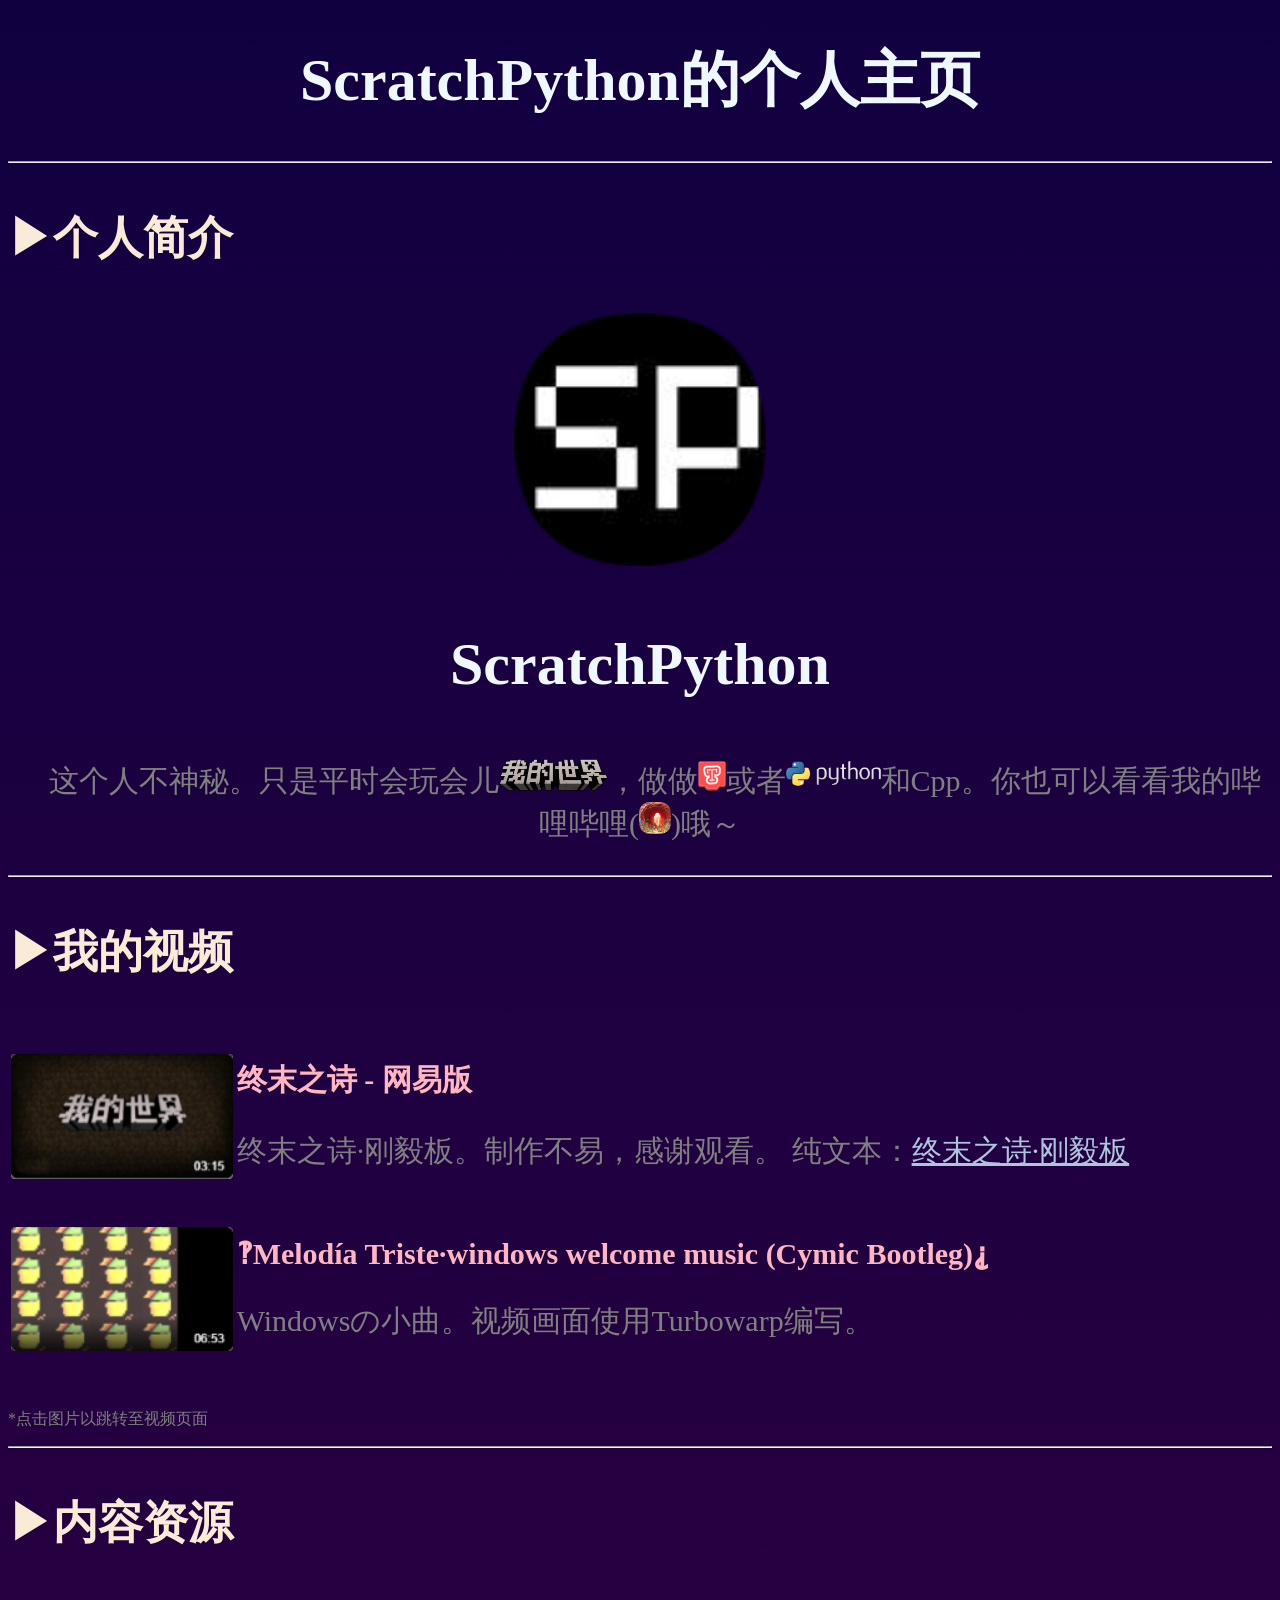
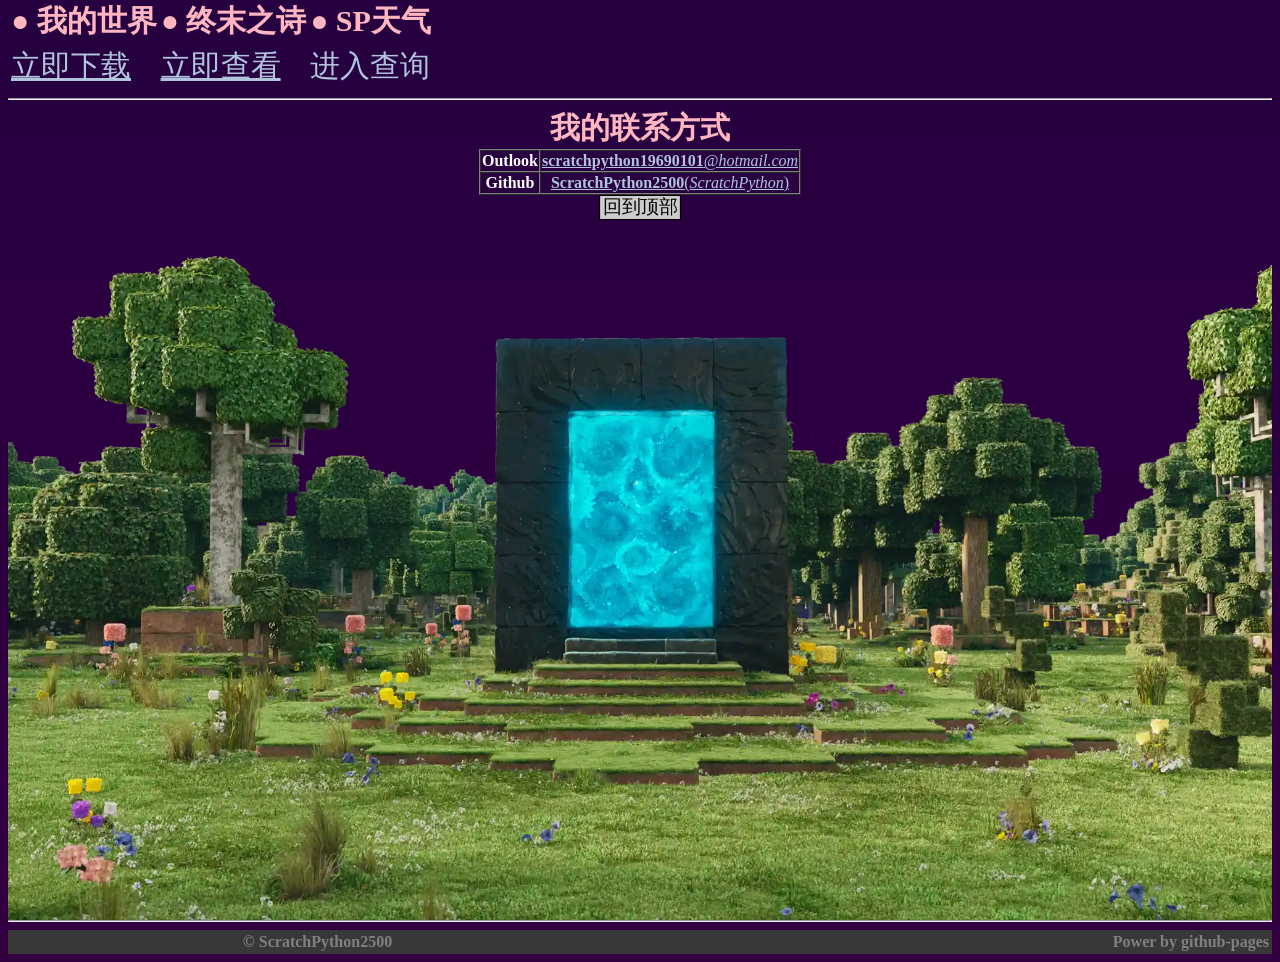
==== index.html @ 7c63108b "Update index.html" ====
<!DOCTYPE html>
  <html>
    <head>
      <meta charset="utf-8">
      <meta name="keywords" content="scratchpython, scratch python,scratch-python, SP">
      <meta name="description" content="ScratchPython的个人主页：这个人不神秘，只是平时会玩会儿Minecraft，做做Scratch或者Python和Cpp。">
      <meta name="author" content="ScratchPython">
      <link type="image/png" rel="shortcut icon" href="img/sp.png"/>
      <title>Scratchpython的个人主页</title>
      <link rel="stylesheet" type="text/css" href="css/css.css">
      <h1 class="tit">ScratchPython的个人主页</h1>
    </head>
    <hr/>
    <body>
      <p class="ltit">▶个人简介</p>
      <center>
        <img  src="img/sp.png" alt="ScratchPython" width=20%>
      <p class="tit">ScratchPython<br/>
      <p class="text">　这个人不神秘。只是平时会玩会儿<a href="https://mc.163.com/" target="_blank" rel="noopener noreferrer"><img src="img/mc.png" alt="Minecraft" height=32></a>，做做<a href="https://turbowarp.org/editor/" target="_blank" rel="noopener noreferrer"><img src="img/sc.png" alt="Scratch" height=30></a>或者<a href="https://python.org/" target="_blank" rel="noopener noreferrer"><img src="img/python.svg" alt="Python" height=30></a>和Cpp。你也可以看看我的哔哩哔哩(<i><a href="https://space.bilibili.com/3546961147857203?spm_id_from=333.337.0.0" target="_blank" rel="noopener noreferrer"><img src="img/bl.png" alt="bilibili" height=32></a></i>)哦～</p>
      </center>
      <hr/>
      <p class="ltit">▶我的视频</p>
      <table>
        <tr>
          <th>
        <a href="https://www.bilibili.com/video/BV1vGFazeEte" target="_blank" rel="noopener noreferrer"><img src="img/ep.png" width=100% style="align:top;float:left"></a>
          </th>
          <td width=80%><p class="lltit">终末之诗 - 网易版</p><p class="text">终末之诗·刚毅板。制作不易，感谢观看。
纯文本：<a href="https://www.bilibili.com/read/cv45366250" class="lnk" target="_blank" rel="noopener noreferrer">终末之诗·刚毅板</a></p>
          </td>
        </tr>
        <tr>
          <th>
        <a href="https://www.bilibili.com/video/BV1e2fJBfE6K" target="_blank" rel="noopener noreferrer"><img src="img/ep1.png" width=100% style="align:top;float:left"></a>
          </th>
          <td width=80%><p class="lltit">‽Melodía Triste·windows welcome music (Cymic Bootleg)⸘</p><p class="text">Windowsの小曲。视频画面使用Turbowarp编写。</p>
          </td>
        </tr>
      </table><br/>
      <p class="txt">*点击图片以跳转至视频页面</p>
      <hr/>
      <p class="ltit">▶内容资源</p>
      <table border=0>
        <tr>
          <th class="lltit">● 我的世界</th>
          <th class="lltit">● 终末之诗</th>
          <th class="lltit">● SP天气</th>
        </tr>
        <tr>
          <td><a href="//adl.netease.com/d/g/mc/c/gw" target="_blank" rel="noopener noreferrer" class="lnk" style="font-size:30px">立即下载</a></td>
          <td><a href="branches/end_poem" class="lnk" style="font-size:30px">立即查看</a></td>
          <td><a herf="branches/weather" target="_blank" class="lnk" style="font-size:30px">进入查询</a></td>
        </tr>
      </table>
    </body><hr/>
      <table border=1 cellspacing=0 align="center">
        <caption class="lltit">我的联系方式</caption>
        <tr>
          <th style="color:#ffffff">Outlook</th>
          <td><a href="mailto://scratchpython19690101@hotmail.com"  class="lnk"><center><b>scratchpython19690101</b>@<i>hotmail.com</i></center></a></td>
        </tr>
        <tr>
          <th style="color:#ffffff">Github</th>
          <td><a href="https://github.com/ScratchPython2500/" target="_blank" rel="noopener noreferrer" class="lnk"><center><b>ScratchPython2500</b>(<i>ScratchPython</i>)</center></a></td>
        </tr>
      </table>
    <a href="#"><center><img src="img/backtop.svg" height=25></center></a>
    <img style="float:left" src="img/button.webp" alt="button" width=100%>
    <hr/>
  </html>
  <table width=100% style="background-color:#383838">
    <th class="txt">© ScratchPython2500</th>
    <th class="txt" style="float:right">Power by github-pages</th>
  </table>
---- css/css.css ----
body{background-image: linear-gradient(#110040, #330040);}
.tit{color:aliceblue;font-size:60px;font-weight:bold;text-align:center;}
.ltit{color:antiquewhite;font-size:45px;font-weight:bold;}
.lltit{color:lightpink;font-size:30px;font-weight:bold;}
.text{color:gray;font-size:30px;}
.txt{color:grey;font-size:25px:}
.lnk{color:lightsteelblue;}
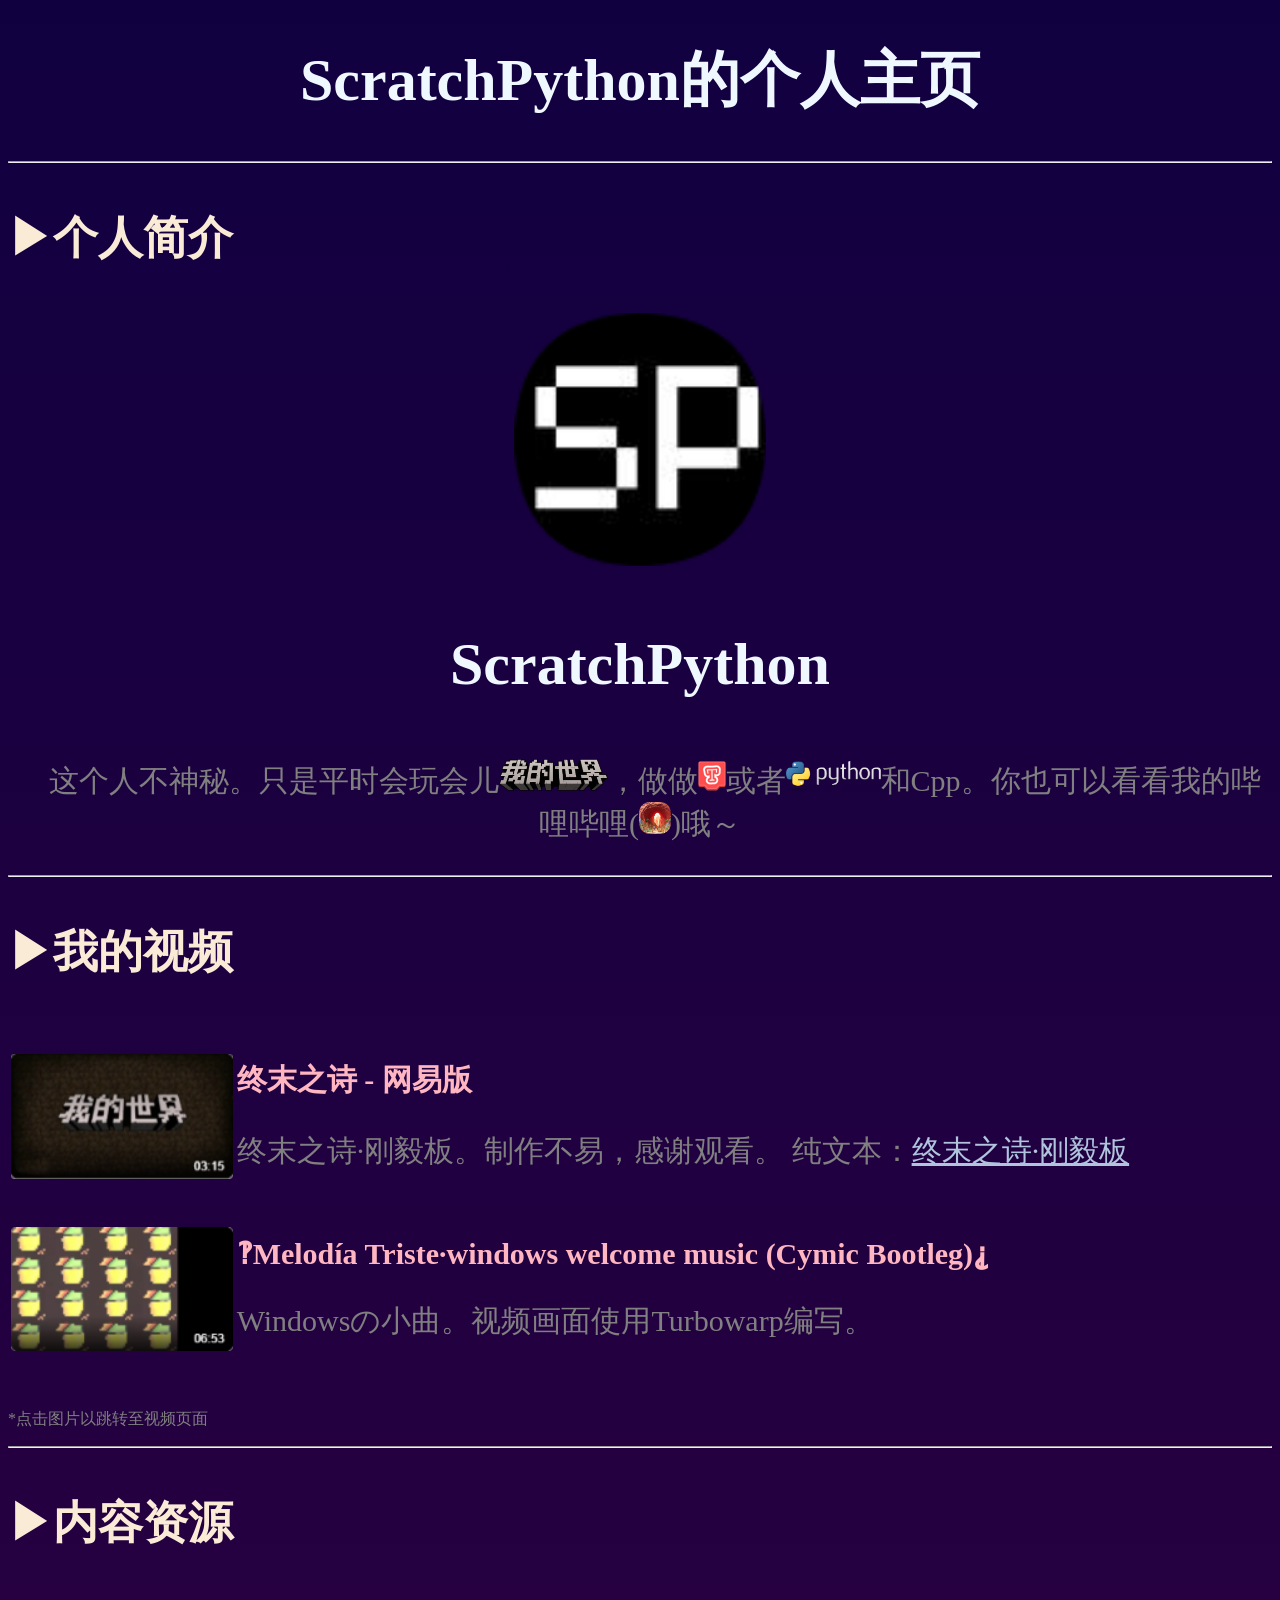
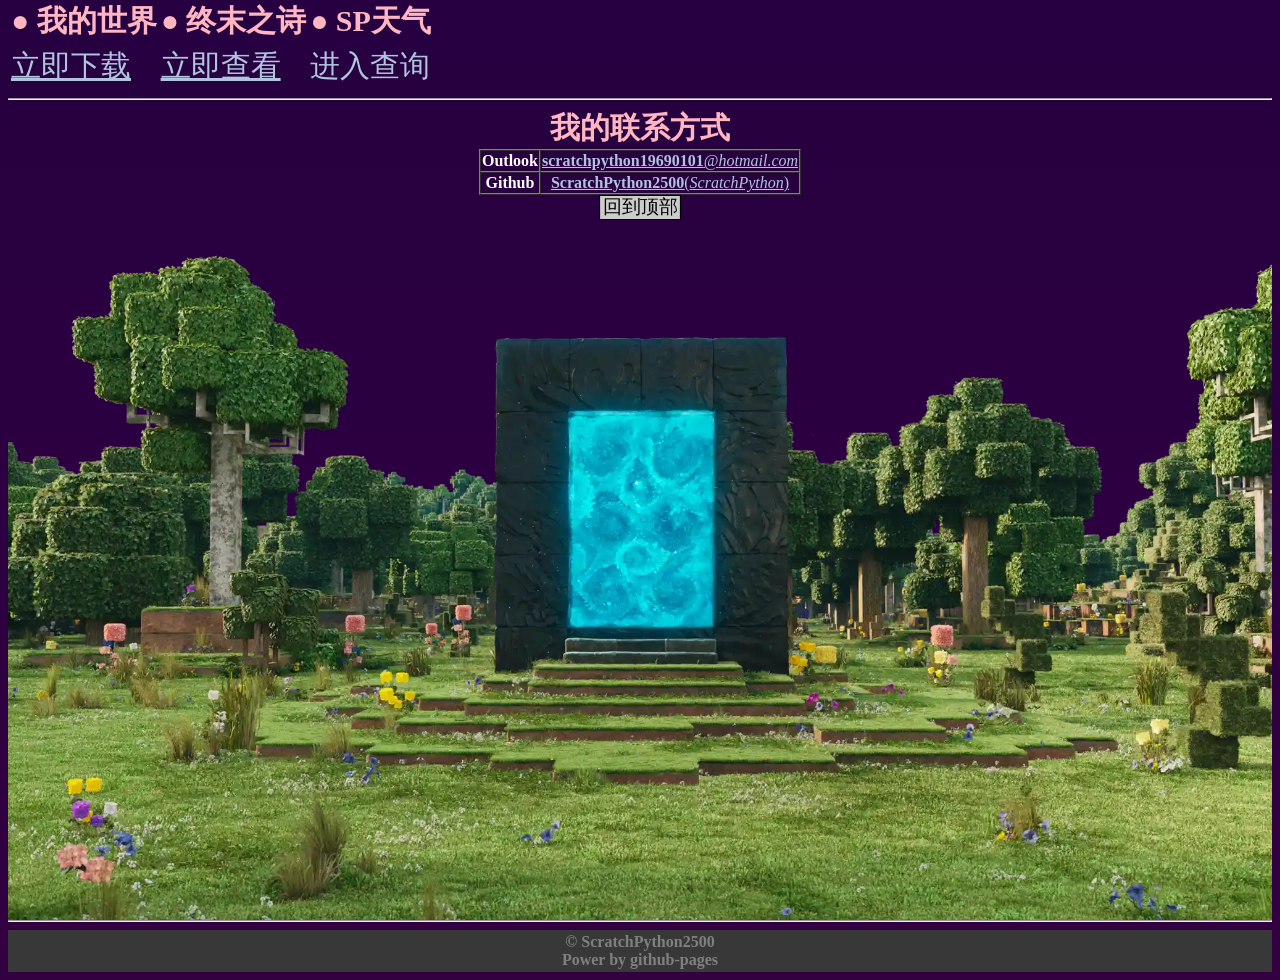
==== commit 6e4d3f39: "Update index.html" ====
--- a/index.html
+++ b/index.html
@@ -69,6 +69,5 @@
     <hr/>
   </html>
   <table width=100% style="background-color:#383838">
-    <th class="txt">© ScratchPython2500</th>
-    <th class="txt" style="float:right">Power by github-pages</th>
+    <th class="txt">© ScratchPython2500<br/>Power by github-pages</th>
   </table>
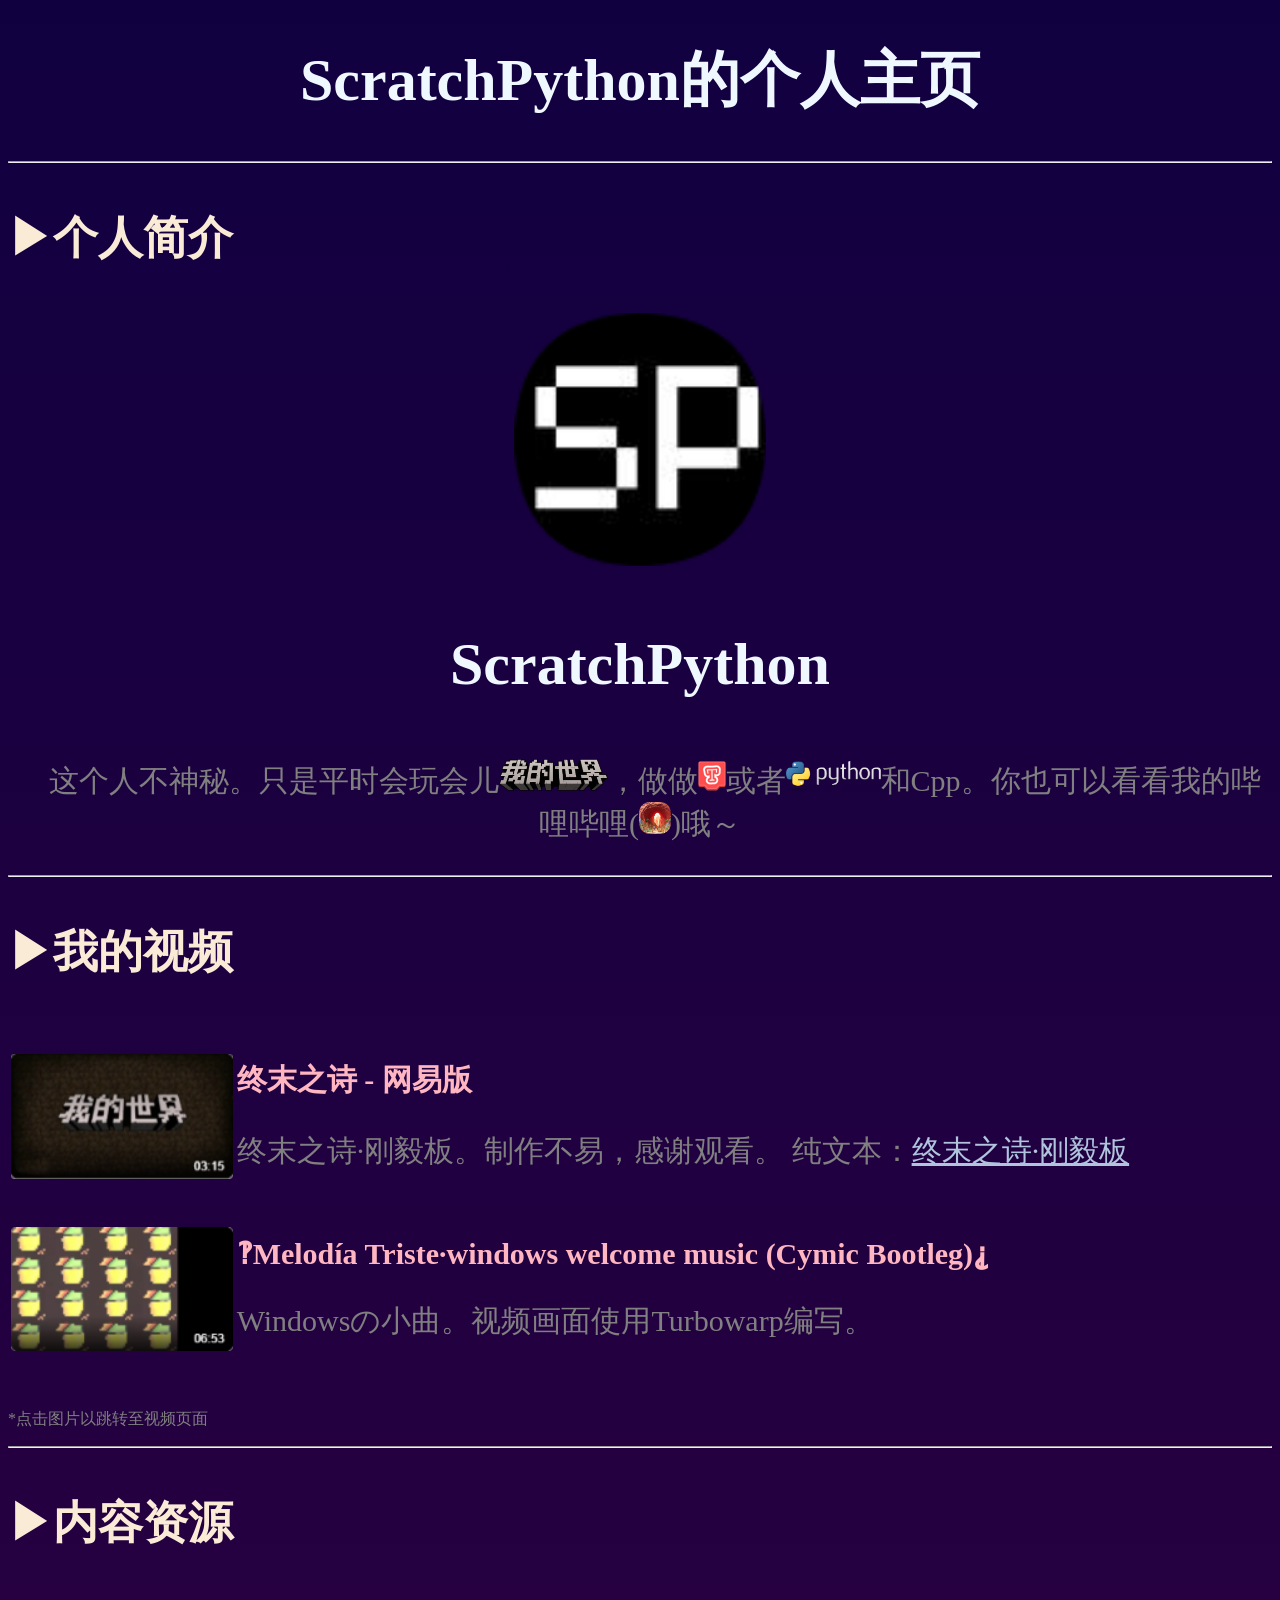
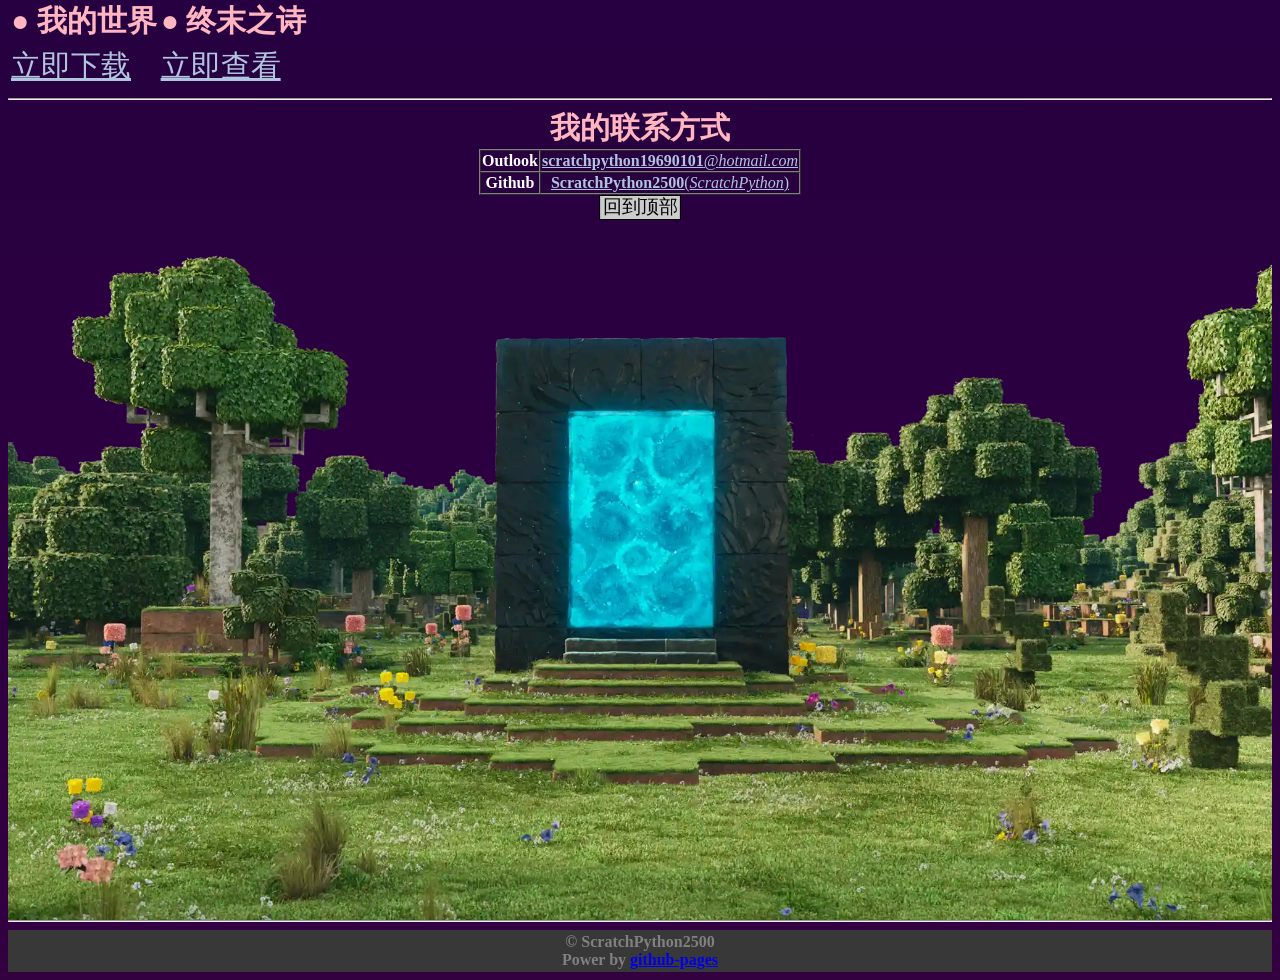
==== commit 2b9d4f7e: "Update index.html" ====
--- a/index.html
+++ b/index.html
@@ -44,12 +44,10 @@
         <tr>
           <th class="lltit">● 我的世界</th>
           <th class="lltit">● 终末之诗</th>
-          <th class="lltit">● SP天气</th>
         </tr>
         <tr>
           <td><a href="//adl.netease.com/d/g/mc/c/gw" target="_blank" rel="noopener noreferrer" class="lnk" style="font-size:30px">立即下载</a></td>
           <td><a href="branches/end_poem" class="lnk" style="font-size:30px">立即查看</a></td>
-          <td><a herf="branches/weather" target="_blank" class="lnk" style="font-size:30px">进入查询</a></td>
         </tr>
       </table>
     </body><hr/>
@@ -69,5 +67,5 @@
     <hr/>
   </html>
   <table width=100% style="background-color:#383838">
-    <th class="txt">© ScratchPython2500<br/>Power by github-pages</th>
+    <th class="txt">© ScratchPython2500<br/>Power by <a href="https://docs.github.com/zh/pages">github-pages</a></th>
   </table>
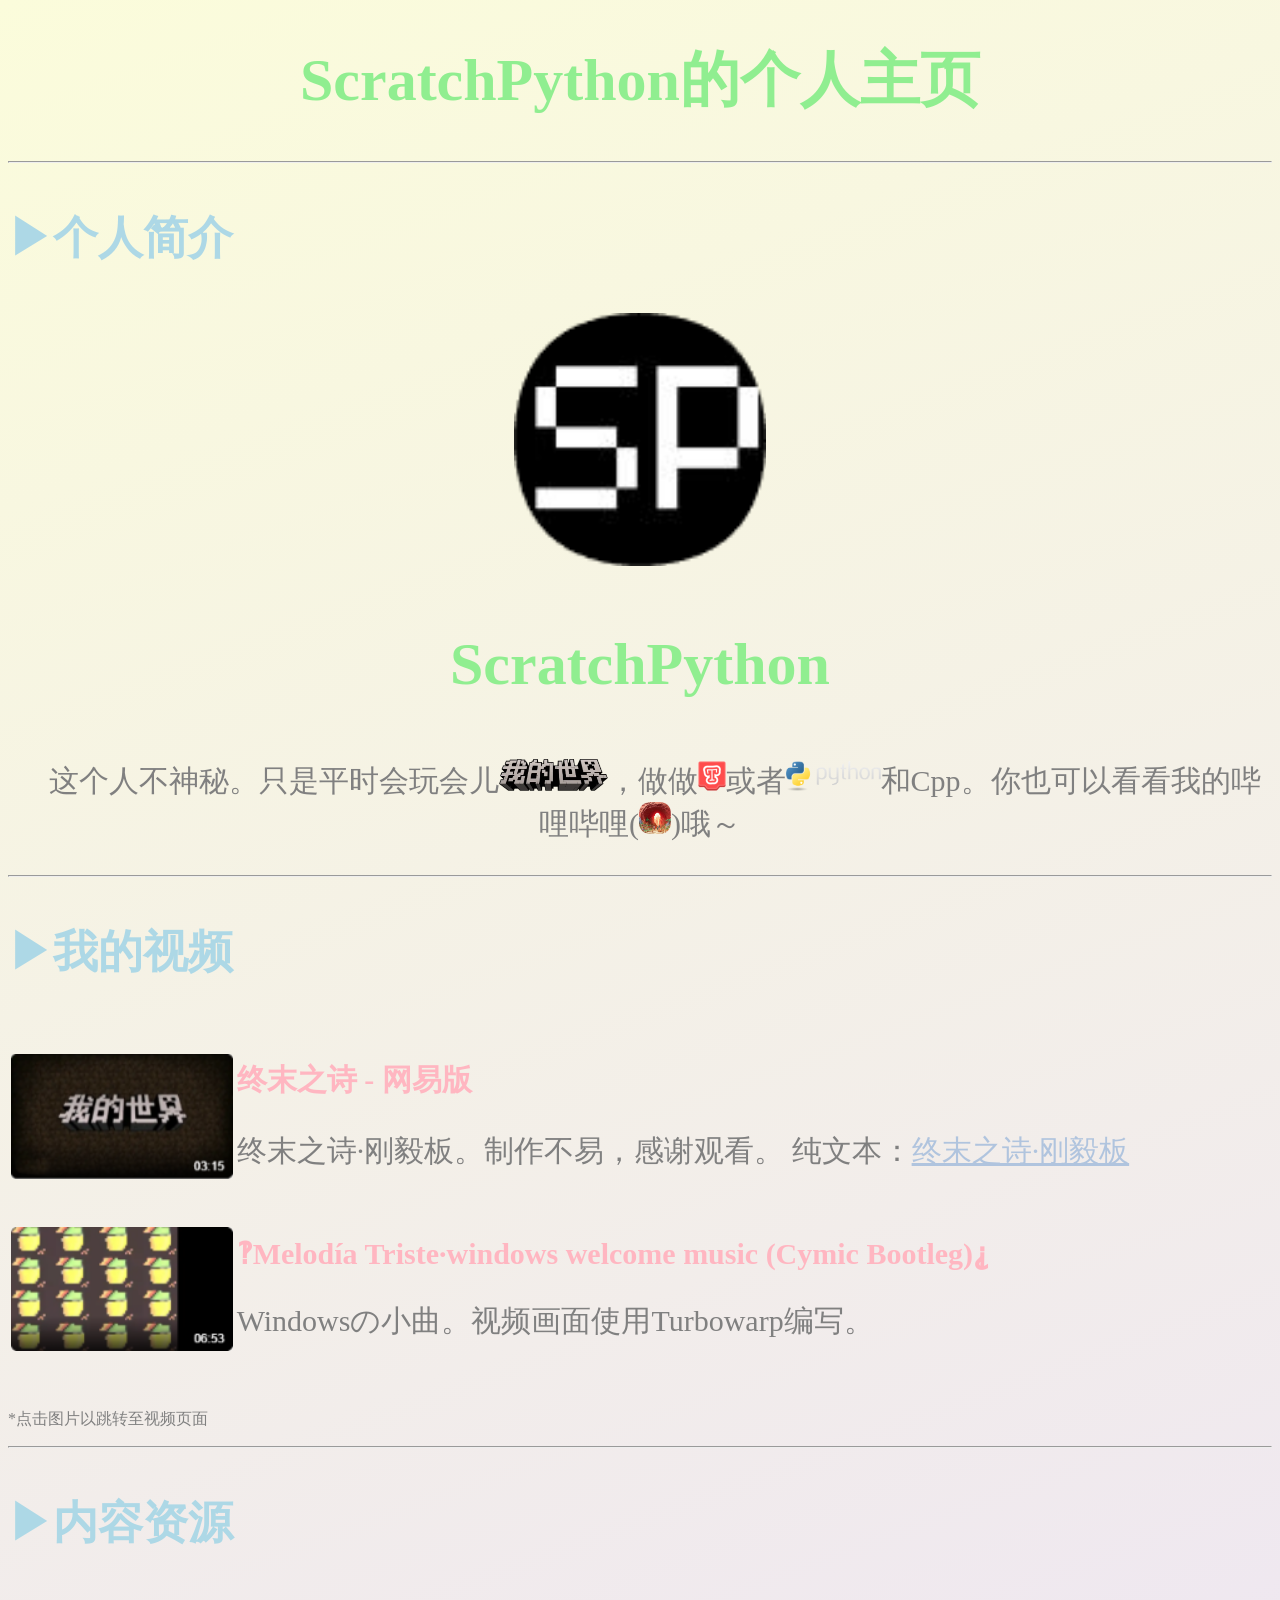
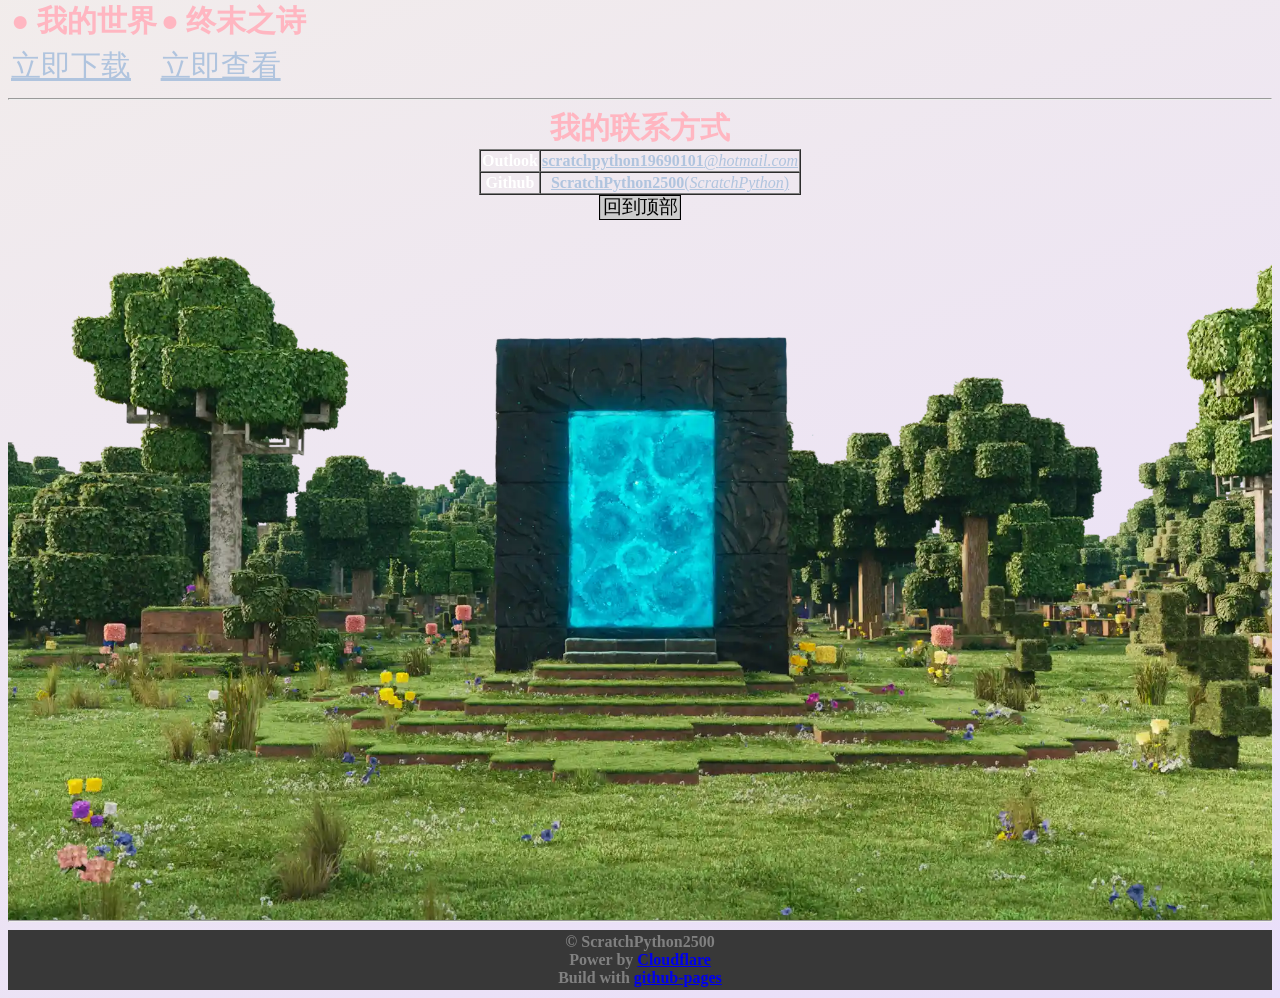
==== commit 7b65e7c4: "Update index.html" ====
--- a/index.html
+++ b/index.html
@@ -55,7 +55,7 @@
         <caption class="lltit">我的联系方式</caption>
         <tr>
           <th style="color:#ffffff">Outlook</th>
-          <td><a href="mailto://scratchpython19690101@hotmail.com"  class="lnk"><center><b>scratchpython19690101</b>@<i>hotmail.com</i></center></a></td>
+          <td><a href="mailto:scratchpython19690101@hotmail.com"  class="lnk"><center><b>scratchpython19690101</b>@<i>hotmail.com</i></center></a></td>
         </tr>
         <tr>
           <th style="color:#ffffff">Github</th>
@@ -67,5 +67,8 @@
     <hr/>
   </html>
   <table width=100% style="background-color:#383838">
-    <th class="txt">© ScratchPython2500<br/>Power by <a href="https://docs.github.com/zh/pages">github-pages</a></th>
+    <th class="txt">© ScratchPython2500<br/>
+      Power by <a href="//dash.cloudflare.com/">Cloudflare</a><br/>
+      Build with <a href="//doc.github.com/zh/pages">github-pages</a>
+    </th>
   </table>
--- a/css/css.css
+++ b/css/css.css
@@ -1,6 +1,6 @@
-body{background-image: linear-gradient(#110040, #330040);}
-.tit{color:aliceblue;font-size:60px;font-weight:bold;text-align:center;}
-.ltit{color:antiquewhite;font-size:45px;font-weight:bold;}
+body{background-image: linear-gradient(-20deg, #e9defa 0%, #fbfcdb 100%);}
+.tit{color:lightgreen;font-size:60px;font-weight:bold;text-align:center;}
+.ltit{color:lightblue;font-size:45px;font-weight:bold;}
 .lltit{color:lightpink;font-size:30px;font-weight:bold;}
 .text{color:gray;font-size:30px;}
 .txt{color:grey;font-size:25px:}
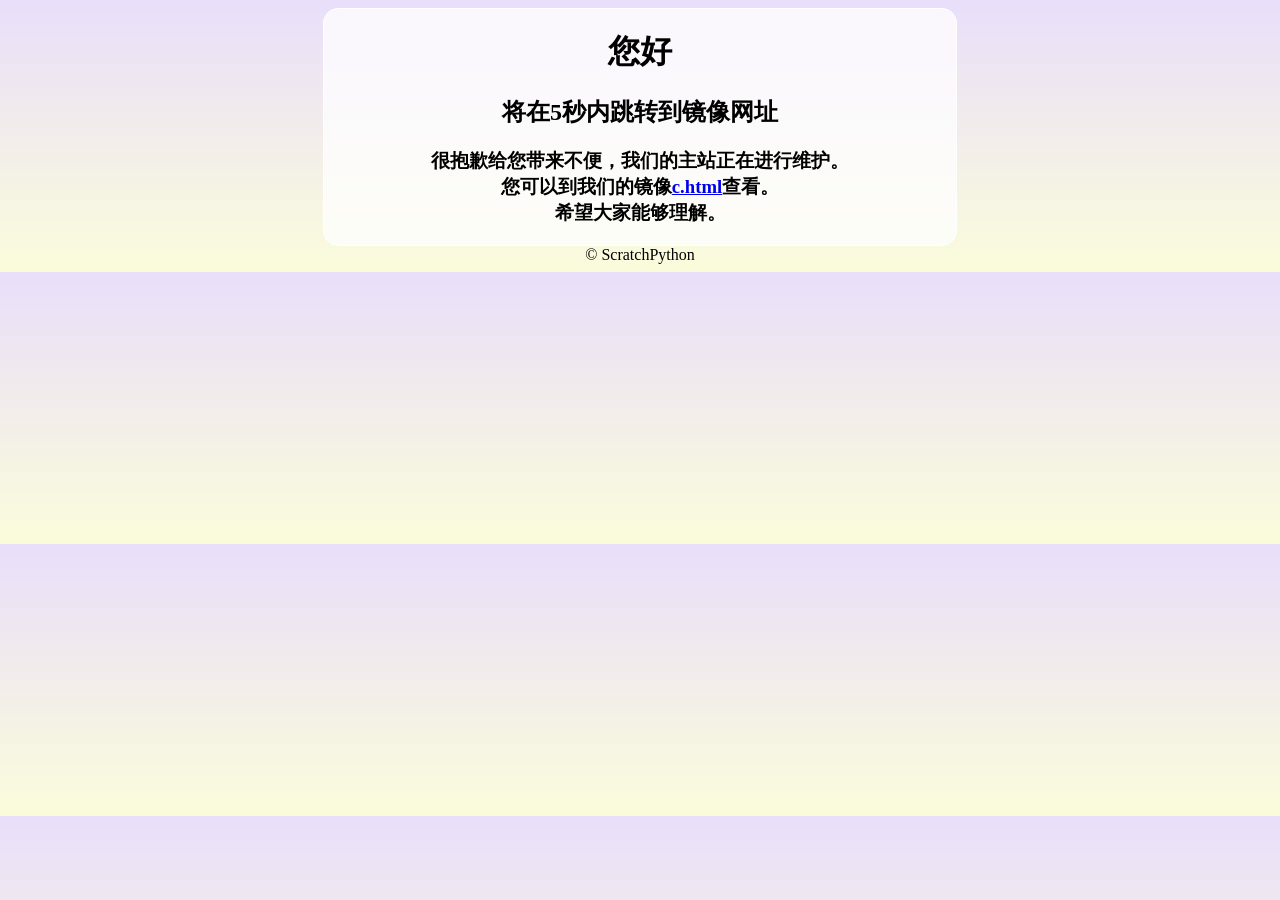
==== commit 2633b612: "Update index.html" ====
--- a/index.html
+++ b/index.html
@@ -1,74 +1,28 @@
-<!DOCTYPE html>
-  <html>
-    <head>
-      <meta charset="utf-8">
-      <meta name="keywords" content="scratchpython, scratch python,scratch-python, SP">
-      <meta name="description" content="ScratchPython的个人主页：这个人不神秘，只是平时会玩会儿Minecraft，做做Scratch或者Python和Cpp。">
-      <meta name="author" content="ScratchPython">
-      <link type="image/png" rel="shortcut icon" href="img/sp.png"/>
-      <title>Scratchpython的个人主页</title>
-      <link rel="stylesheet" type="text/css" href="css/css.css">
-      <h1 class="tit">ScratchPython的个人主页</h1>
-    </head>
-    <hr/>
-    <body>
-      <p class="ltit">▶个人简介</p>
-      <center>
-        <img  src="img/sp.png" alt="ScratchPython" width=20%>
-      <p class="tit">ScratchPython<br/>
-      <p class="text">　这个人不神秘。只是平时会玩会儿<a href="https://mc.163.com/" target="_blank" rel="noopener noreferrer"><img src="img/mc.png" alt="Minecraft" height=32></a>，做做<a href="https://turbowarp.org/editor/" target="_blank" rel="noopener noreferrer"><img src="img/sc.png" alt="Scratch" height=30></a>或者<a href="https://python.org/" target="_blank" rel="noopener noreferrer"><img src="img/python.svg" alt="Python" height=30></a>和Cpp。你也可以看看我的哔哩哔哩(<i><a href="https://space.bilibili.com/3546961147857203?spm_id_from=333.337.0.0" target="_blank" rel="noopener noreferrer"><img src="img/bl.png" alt="bilibili" height=32></a></i>)哦～</p>
-      </center>
-      <hr/>
-      <p class="ltit">▶我的视频</p>
-      <table>
-        <tr>
-          <th>
-        <a href="https://www.bilibili.com/video/BV1vGFazeEte" target="_blank" rel="noopener noreferrer"><img src="img/ep.png" width=100% style="align:top;float:left"></a>
-          </th>
-          <td width=80%><p class="lltit">终末之诗 - 网易版</p><p class="text">终末之诗·刚毅板。制作不易，感谢观看。
-纯文本：<a href="https://www.bilibili.com/read/cv45366250" class="lnk" target="_blank" rel="noopener noreferrer">终末之诗·刚毅板</a></p>
-          </td>
-        </tr>
-        <tr>
-          <th>
-        <a href="https://www.bilibili.com/video/BV1e2fJBfE6K" target="_blank" rel="noopener noreferrer"><img src="img/ep1.png" width=100% style="align:top;float:left"></a>
-          </th>
-          <td width=80%><p class="lltit">‽Melodía Triste·windows welcome music (Cymic Bootleg)⸘</p><p class="text">Windowsの小曲。视频画面使用Turbowarp编写。</p>
-          </td>
-        </tr>
-      </table><br/>
-      <p class="txt">*点击图片以跳转至视频页面</p>
-      <hr/>
-      <p class="ltit">▶内容资源</p>
-      <table border=0>
-        <tr>
-          <th class="lltit">● 我的世界</th>
-          <th class="lltit">● 终末之诗</th>
-        </tr>
-        <tr>
-          <td><a href="//adl.netease.com/d/g/mc/c/gw" target="_blank" rel="noopener noreferrer" class="lnk" style="font-size:30px">立即下载</a></td>
-          <td><a href="branches/end_poem" class="lnk" style="font-size:30px">立即查看</a></td>
-        </tr>
-      </table>
-    </body><hr/>
-      <table border=1 cellspacing=0 align="center">
-        <caption class="lltit">我的联系方式</caption>
-        <tr>
-          <th style="color:#ffffff">Outlook</th>
-          <td><a href="mailto:scratchpython19690101@hotmail.com"  class="lnk"><center><b>scratchpython19690101</b>@<i>hotmail.com</i></center></a></td>
-        </tr>
-        <tr>
-          <th style="color:#ffffff">Github</th>
-          <td><a href="https://github.com/ScratchPython2500/" target="_blank" rel="noopener noreferrer" class="lnk"><center><b>ScratchPython2500</b>(<i>ScratchPython</i>)</center></a></td>
-        </tr>
-      </table>
-    <a href="#"><center><img src="img/backtop.svg" height=25></center></a>
-    <img style="float:left" src="img/button.webp" alt="button" width=100%>
-    <hr/>
-  </html>
-  <table width=100% style="background-color:#383838">
-    <th class="txt">© ScratchPython2500<br/>
-      Power by <a href="//dash.cloudflare.com/">Cloudflare</a><br/>
-      Build with <a href="//doc.github.com/zh/pages">github-pages</a>
-    </th>
-  </table>
+<!doctype html>
+<head>
+  <meta charset="UTF-8">
+  <meta http-equiv="Refresh" content="5;url=https://scpy.cc.cd/c.html">
+  <title>正在跳转...</title>
+  <style>
+	body{background: linear-gradient(#e9defa, #fbfcdb);}
+	.divstyle{
+		width: 50%;
+		height: 90%;
+		background: rgba(255,255,255,75%);
+		border:1px solid #fff;
+		border-radius: 15px;
+		text-align: center;
+		margin: auto;
+  </style>
+</head>
+<body><center>
+  <div class="divstyle">
+	<h1>您好</h1>
+	<h2>将在5秒内跳转到镜像网址</h2>
+	<h3>很抱歉给您带来不便，我们的主站正在进行维护。<br/>
+	您可以到我们的镜像<a href="c.html">c.html</a>查看。<br/>
+	希望大家能够理解。
+	</h3>
+  </div>
+  © ScratchPython
+</body>
